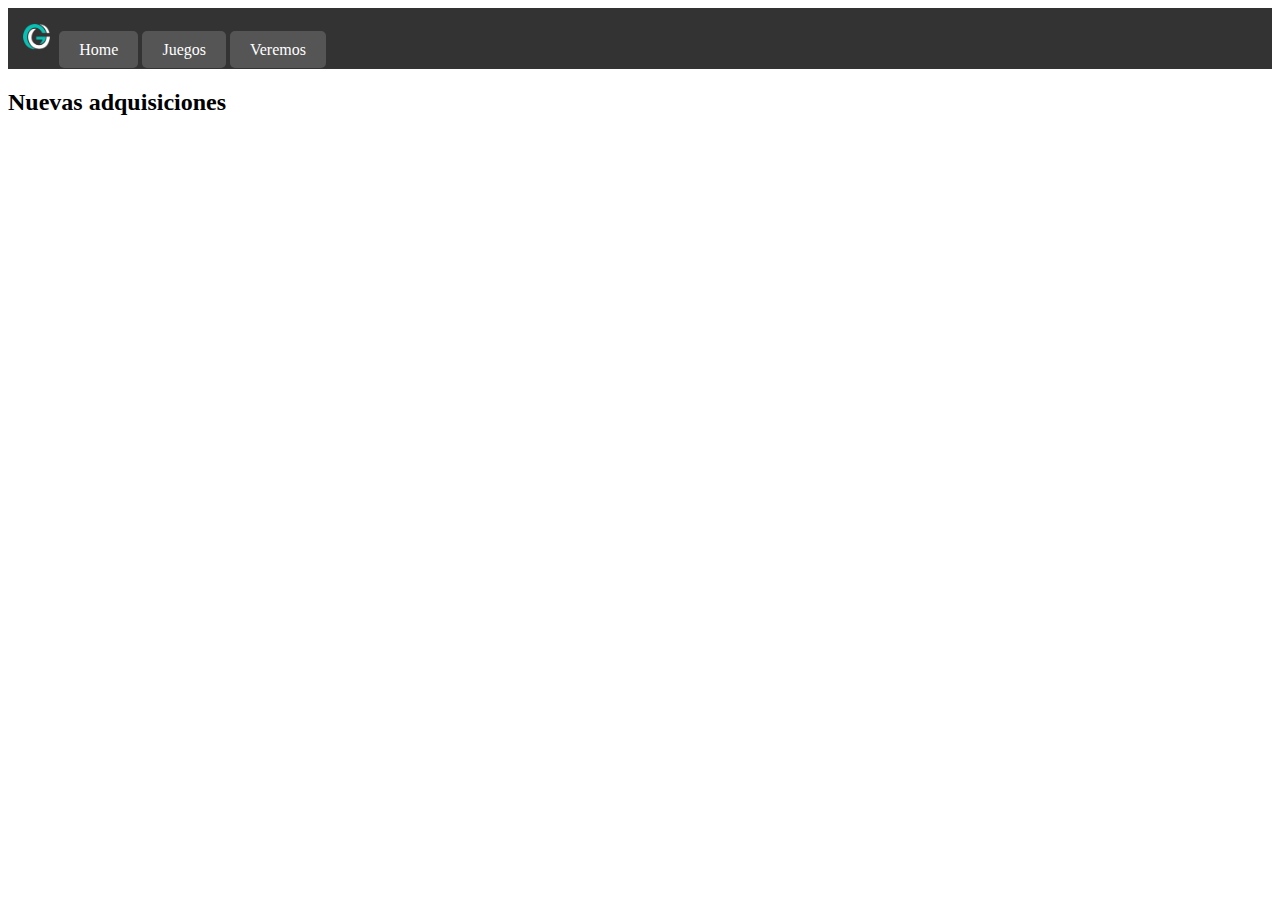
==== TP1/index.html @ 05f3814d "First Commit TP1" ====
<!DOCTYPE html>
<html lang="es">
    <head>
        <title>GC</title>
        <link rel="stylesheet" href="css/index.css">
    </head>

    <body>
        <header>
            <nav>
                <img src="files/GC.png" alt="GCLogo">

                <a href="index.html">Home</a>
                <a href="games.html">Juegos</a>
                <a href=".html">Veremos</a>
            </nav>
        </header>

        <main>
            <section>
                <h2>Nuevas adquisiciones</h2>
                <div>
                    <article>

                    </article>
                </div>
            </section>

        </main>

        <footer>


        </footer>
    </body>


</html>
---- TP1/css/index.css ----
body header nav {
    background-color: #333;
    padding: 10px;
    justify-content: space-around;
}

body header nav img{
    width: 3%;
}

body header nav a {
    text-decoration: none;
    color: white;
    background-color: #555;
    padding: 10px 20px;
    border-radius: 5px;
    transition: background-color 0.3s;
}
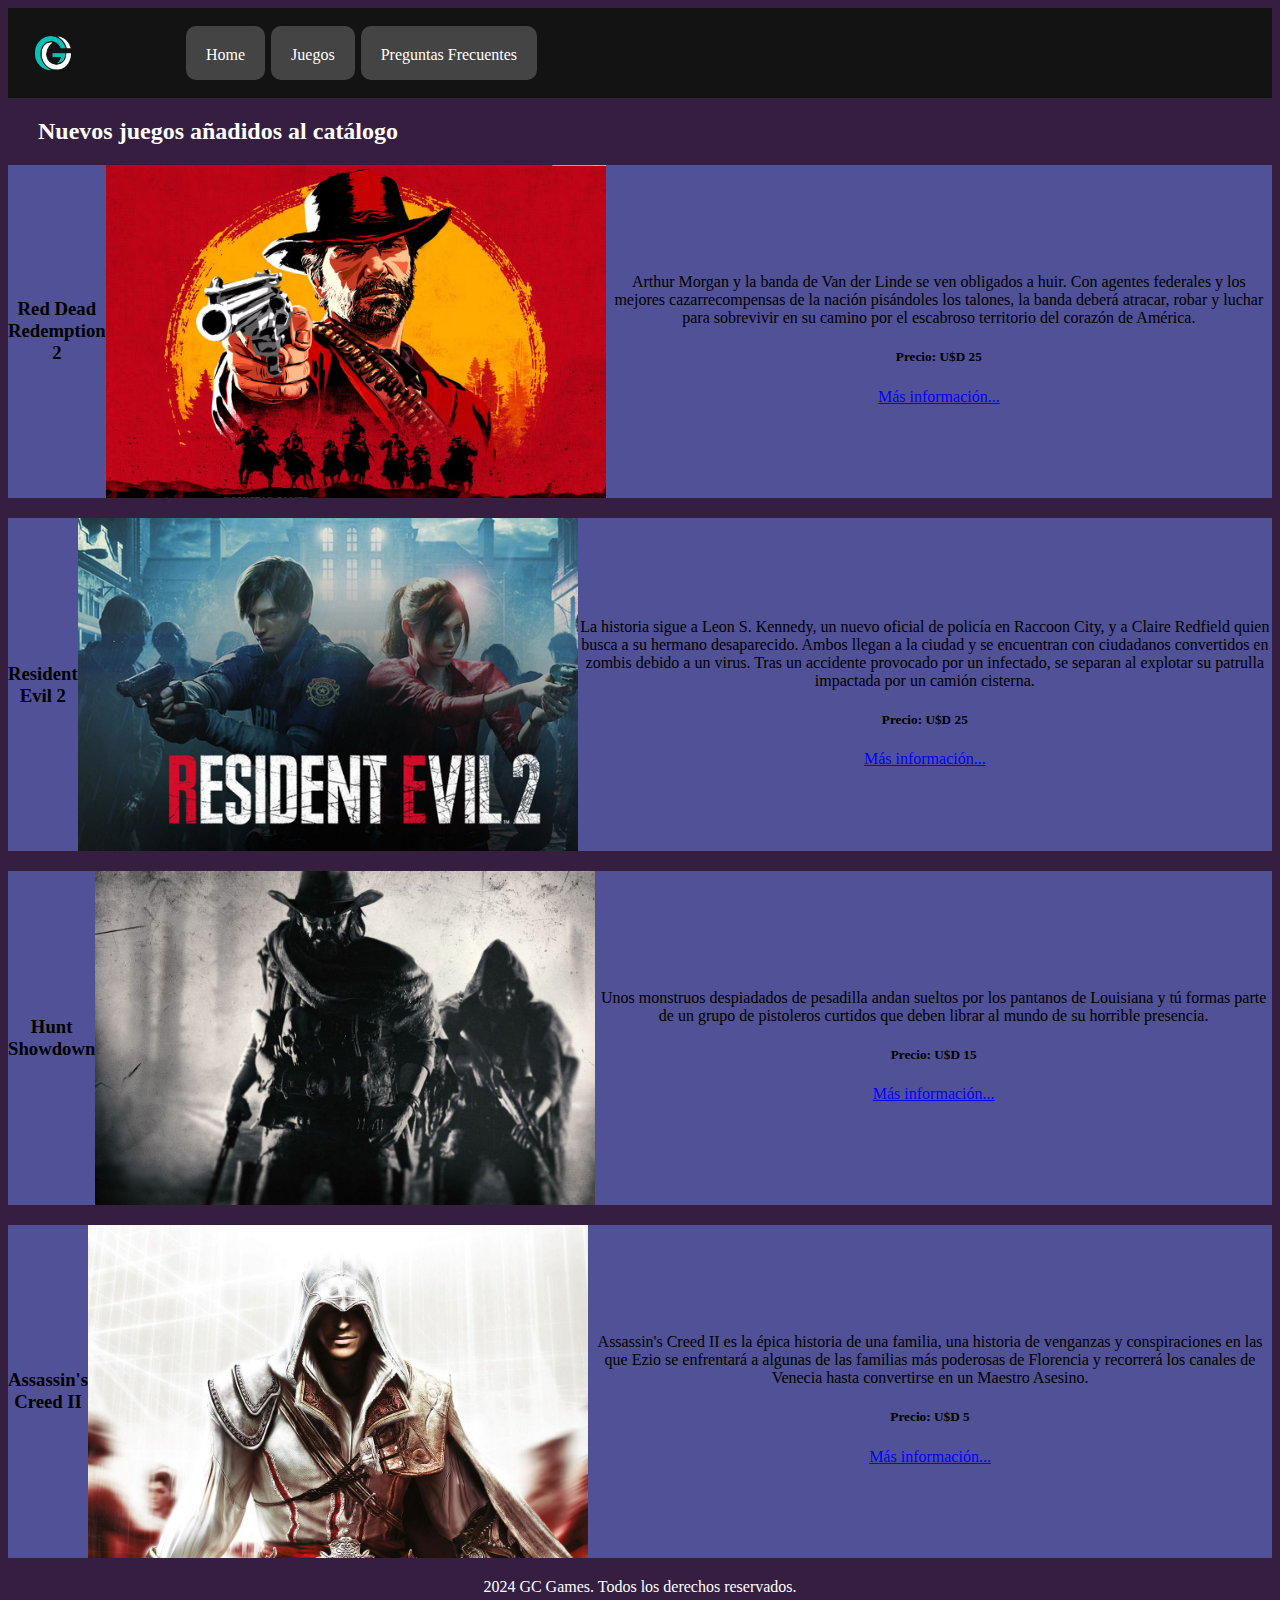
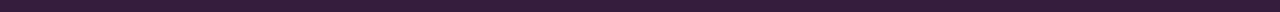
==== commit 20fbf2d2: "index.html completo" ====
--- a/TP1/index.html
+++ b/TP1/index.html
@@ -1,7 +1,7 @@
 <!DOCTYPE html>
 <html lang="es">
     <head>
-        <title>GC</title>
+        <title>GC Games</title>
         <link rel="stylesheet" href="css/index.css">
     </head>
 
@@ -12,25 +12,63 @@
 
                 <a href="index.html">Home</a>
                 <a href="games.html">Juegos</a>
-                <a href=".html">Veremos</a>
+                <a href="frequentquestions.html">Preguntas Frecuentes</a>
             </nav>
         </header>
 
         <main>
             <section>
-                <h2>Nuevas adquisiciones</h2>
-                <div>
-                    <article>
-
-                    </article>
-                </div>
+                <h2>Nuevos juegos añadidos al catálogo</h2>
+                <article>
+                    <h3>Red Dead Redemption 2</h3>
+                    <img src="files/rdr2.jpeg" alt="Red Dead Redemption 2">
+                        <div>
+                            <p>Arthur Morgan y la banda de Van der Linde se ven obligados a huir. 
+                             Con agentes federales y los mejores cazarrecompensas de la nación pisándoles los talones, la banda deberá atracar, robar y 
+                                luchar para sobrevivir en su camino por el escabroso territorio del corazón de América.</p>
+                            <h5>Precio: U$D 25</h5>
+                            <a href="RDR2.html">Más información...</a>
+                        </div>
+                </article>
+                <article>
+                    <h3>Resident Evil 2</h3>
+                    <img src="files/RE2.png" alt="Resident Evil 2">
+                        <div>
+                            <p>La historia sigue a Leon S. Kennedy, un nuevo oficial de policía en Raccoon City, y a Claire Redfield
+                                 quien busca a su hermano desaparecido. Ambos llegan a la ciudad y se encuentran con ciudadanos 
+                                 convertidos en zombis debido a un virus. Tras un accidente provocado por un infectado, se separan al 
+                                 explotar su patrulla impactada por un camión cisterna.</p>
+                            <h5>Precio: U$D 25</h5>
+                            <a href="RE2.html">Más información...</a>
+                        </div>
+                </article>
+                <article>
+                    <h3>Hunt Showdown</h3>
+                    <img src="files/hunt.jpg" alt="Hunt Showdown">
+                        <div>
+                            <p>Unos monstruos despiadados de pesadilla andan sueltos por los pantanos de Louisiana 
+                                y tú formas parte de un grupo de pistoleros curtidos que deben librar al mundo de su horrible presencia.</p>
+                            <h5>Precio: U$D 15</h5>
+                            <a href="hunt.html">Más información...</a>
+                        </div>
+                </article>
+                <article>
+                    <h3>Assassin's Creed II</h3>
+                    <img src="files/ac2.jpg" alt="Assassin's Creed 2">
+                        <div>
+                            <p>Assassin's Creed II es la épica historia de una familia, 
+                                una historia de venganzas y conspiraciones en las que Ezio se enfrentará a algunas de 
+                                las familias más poderosas de Florencia y recorrerá los canales de Venecia hasta convertirse en un Maestro Asesino.</p>
+                            <h5>Precio: U$D 5</h5>
+                            <a href="ACII.html">Más información...</a>
+                        </div>
+                </article>
             </section>
 
         </main>
 
         <footer>
-
-
+            <p>2024 GC Games. Todos los derechos reservados.</p>
         </footer>
     </body>
 
--- a/TP1/css/index.css
+++ b/TP1/css/index.css
@@ -1,18 +1,67 @@
+html{
+    background-color: rgb(54, 30, 65);
+}
+
 body header nav {
-    background-color: #333;
-    padding: 10px;
-    justify-content: space-around;
+    padding: 15px;
+    background-color: rgb(19, 19, 19);
+    box-sizing: border-box;
+    display:inline-flex;
+    width: 100%;
 }
 
 body header nav img{
-    width: 3%;
+    width: 50px;
+    height: 50px;
+    padding: 5px;
+    margin-right: 100px;
 }
 
 body header nav a {
     text-decoration: none;
     color: white;
-    background-color: #555;
-    padding: 10px 20px;
-    border-radius: 5px;
-    transition: background-color 0.3s;
-}+    background-color: rgb(68, 68, 68);
+    padding:20px 20px;
+    margin: 3px;
+    border-radius: 10px;
+    font-family: 'Franklin Gothic Medium';
+    padding-bottom: 0;
+    display:block;
+}
+
+article a{
+    color: blue;
+    padding-top: 150px;
+}
+
+body main section h2{
+    font-family: 'Segoe UI';
+    color: white;
+    padding-left: 30px;
+}
+
+section article img{
+    width: 45%;
+}
+
+section article {
+    display: flex;
+    align-items: center;
+    text-align: center;
+    margin-bottom: 20px;
+    background-color: rgb(81, 81, 151);
+    padding: 0px;
+    font-family: 'Lucida Sans';
+    box-sizing: border-box;
+}
+
+section article img{
+    width: 500px;
+    height: auto;
+}
+
+footer {
+    color: white;
+    text-align: center;
+}
+
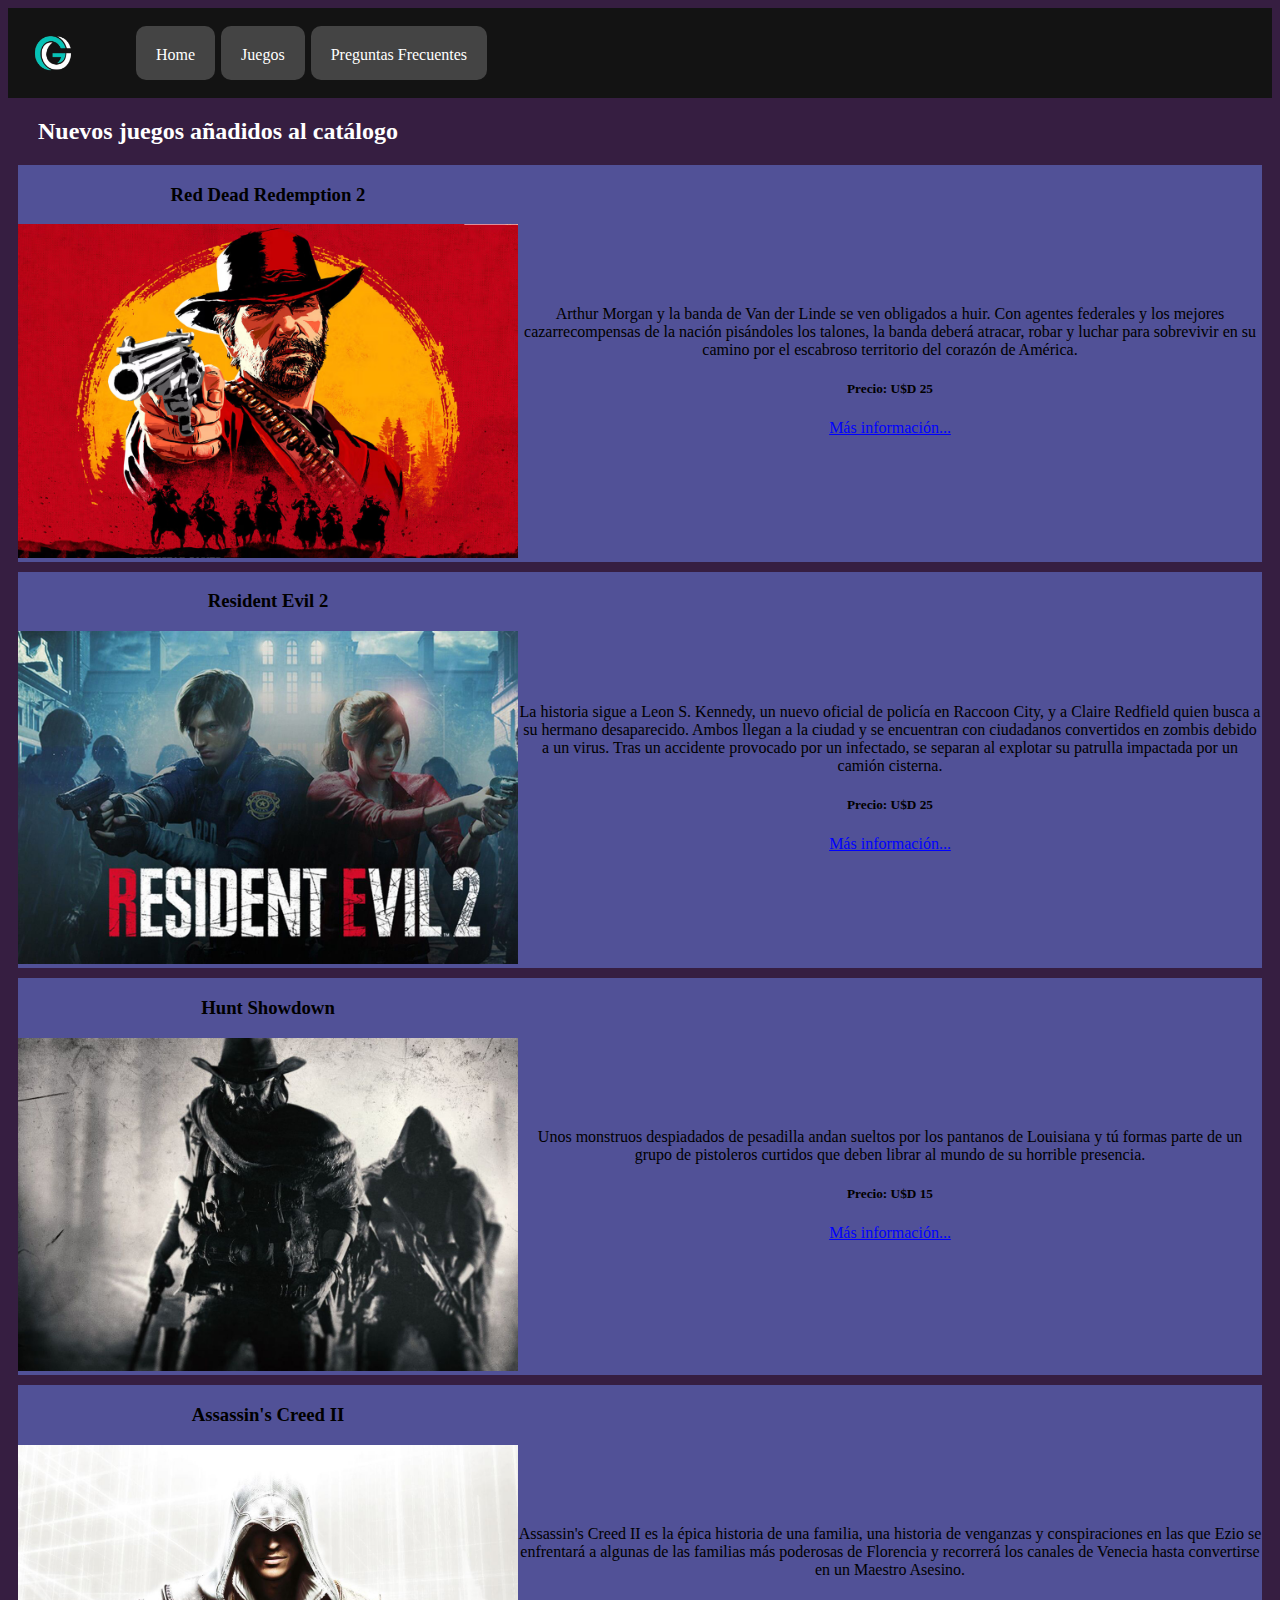
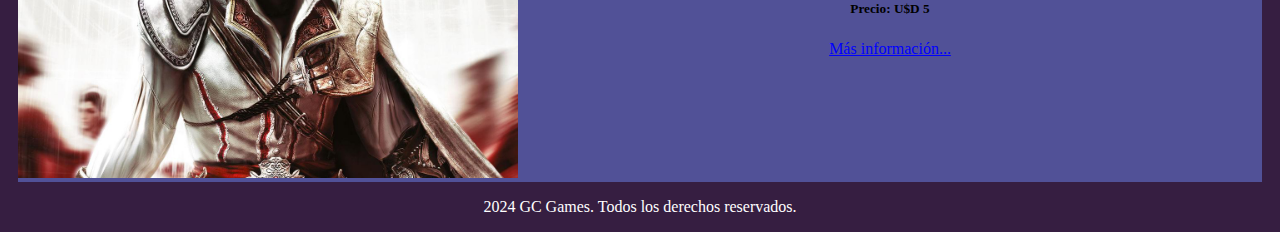
==== commit dec1dfa6: "Retoque index, inicia pag Juegos" ====
--- a/TP1/index.html
+++ b/TP1/index.html
@@ -20,48 +20,56 @@
             <section>
                 <h2>Nuevos juegos añadidos al catálogo</h2>
                 <article>
-                    <h3>Red Dead Redemption 2</h3>
-                    <img src="files/rdr2.jpeg" alt="Red Dead Redemption 2">
-                        <div>
-                            <p>Arthur Morgan y la banda de Van der Linde se ven obligados a huir. 
-                             Con agentes federales y los mejores cazarrecompensas de la nación pisándoles los talones, la banda deberá atracar, robar y 
-                                luchar para sobrevivir en su camino por el escabroso territorio del corazón de América.</p>
-                            <h5>Precio: U$D 25</h5>
-                            <a href="RDR2.html">Más información...</a>
-                        </div>
+                    <div>
+                        <h3>Red Dead Redemption 2</h3>
+                        <img src="files/rdr2.jpeg" alt="Red Dead Redemption 2">
+                    </div>
+                    <div>
+                        <p>Arthur Morgan y la banda de Van der Linde se ven obligados a huir. 
+                            Con agentes federales y los mejores cazarrecompensas de la nación pisándoles los talones, la banda deberá atracar, robar y 
+                            luchar para sobrevivir en su camino por el escabroso territorio del corazón de América.</p>
+                        <h5>Precio: U$D 25</h5>
+                        <a href="RDR2.html">Más información...</a>
+                    </div>
                 </article>
                 <article>
-                    <h3>Resident Evil 2</h3>
-                    <img src="files/RE2.png" alt="Resident Evil 2">
-                        <div>
-                            <p>La historia sigue a Leon S. Kennedy, un nuevo oficial de policía en Raccoon City, y a Claire Redfield
-                                 quien busca a su hermano desaparecido. Ambos llegan a la ciudad y se encuentran con ciudadanos 
-                                 convertidos en zombis debido a un virus. Tras un accidente provocado por un infectado, se separan al 
-                                 explotar su patrulla impactada por un camión cisterna.</p>
-                            <h5>Precio: U$D 25</h5>
-                            <a href="RE2.html">Más información...</a>
-                        </div>
+                    <div>
+                        <h3>Resident Evil 2</h3>
+                        <img src="files/RE2.png" alt="Resident Evil 2">
+                    </div>
+                    <div>
+                        <p>La historia sigue a Leon S. Kennedy, un nuevo oficial de policía en Raccoon City, y a Claire Redfield
+                                quien busca a su hermano desaparecido. Ambos llegan a la ciudad y se encuentran con ciudadanos 
+                                convertidos en zombis debido a un virus. Tras un accidente provocado por un infectado, se separan al 
+                                explotar su patrulla impactada por un camión cisterna.</p>
+                        <h5>Precio: U$D 25</h5>
+                        <a href="RE2.html">Más información...</a>
+                    </div>
                 </article>
                 <article>
-                    <h3>Hunt Showdown</h3>
-                    <img src="files/hunt.jpg" alt="Hunt Showdown">
-                        <div>
-                            <p>Unos monstruos despiadados de pesadilla andan sueltos por los pantanos de Louisiana 
-                                y tú formas parte de un grupo de pistoleros curtidos que deben librar al mundo de su horrible presencia.</p>
-                            <h5>Precio: U$D 15</h5>
-                            <a href="hunt.html">Más información...</a>
-                        </div>
+                    <div>
+                        <h3>Hunt Showdown</h3>
+                        <img src="files/hunt.jpg" alt="Hunt Showdown">
+                    </div>
+                    <div>
+                        <p>Unos monstruos despiadados de pesadilla andan sueltos por los pantanos de Louisiana 
+                            y tú formas parte de un grupo de pistoleros curtidos que deben librar al mundo de su horrible presencia.</p>
+                        <h5>Precio: U$D 15</h5>
+                        <a href="hunt.html">Más información...</a>
+                    </div>
                 </article>
                 <article>
-                    <h3>Assassin's Creed II</h3>
-                    <img src="files/ac2.jpg" alt="Assassin's Creed 2">
-                        <div>
-                            <p>Assassin's Creed II es la épica historia de una familia, 
-                                una historia de venganzas y conspiraciones en las que Ezio se enfrentará a algunas de 
-                                las familias más poderosas de Florencia y recorrerá los canales de Venecia hasta convertirse en un Maestro Asesino.</p>
-                            <h5>Precio: U$D 5</h5>
-                            <a href="ACII.html">Más información...</a>
-                        </div>
+                    <div>
+                        <h3>Assassin's Creed II</h3>
+                        <img src="files/ac2.jpg" alt="Assassin's Creed 2">
+                    </div>
+                    <div>
+                        <p>Assassin's Creed II es la épica historia de una familia, 
+                            una historia de venganzas y conspiraciones en las que Ezio se enfrentará a algunas de 
+                            las familias más poderosas de Florencia y recorrerá los canales de Venecia hasta convertirse en un Maestro Asesino.</p>
+                        <h5>Precio: U$D 5</h5>
+                        <a href="ACII.html">Más información...</a>
+                    </div>
                 </article>
             </section>
 
--- a/TP1/css/index.css
+++ b/TP1/css/index.css
@@ -14,7 +14,7 @@
     width: 50px;
     height: 50px;
     padding: 5px;
-    margin-right: 100px;
+    margin-right: 50px;
 }
 
 body header nav a {
@@ -31,7 +31,6 @@
 
 article a{
     color: blue;
-    padding-top: 150px;
 }
 
 body main section h2{
@@ -40,24 +39,18 @@
     padding-left: 30px;
 }
 
-section article img{
-    width: 45%;
-}
-
 section article {
-    display: flex;
+    display:flex;
     align-items: center;
     text-align: center;
-    margin-bottom: 20px;
+    margin-bottom: 10px;
     background-color: rgb(81, 81, 151);
-    padding: 0px;
     font-family: 'Lucida Sans';
-    box-sizing: border-box;
+    margin: 10px;
 }
 
 section article img{
     width: 500px;
-    height: auto;
 }
 
 footer {
@@ -65,3 +58,34 @@
     text-align: center;
 }
 
+#Games{
+    padding: 10px;
+}
+
+#Games .Games{
+    display: inline-block;
+    width: 40%;
+    background-color: rgb(103, 17, 153);
+    margin: 50px;
+    padding: 0px;
+    border-style:outset;
+    border-width: 13px;
+    border-color: blueviolet;
+    
+}
+
+.Games h1{
+    font-family: 'Courier New', Courier, monospace;
+    font-size: 30px;
+}
+
+#Games .Games img{
+    width: 100%;
+    
+}
+
+.DescripGP {
+    font-family: 'Lucida Sans', 'Lucida Sans Regular', 'Lucida Grande', 'Lucida Sans Unicode', Geneva, Verdana, sans-serif;
+    text-align: center;
+    color: rgb(255, 255, 255);
+}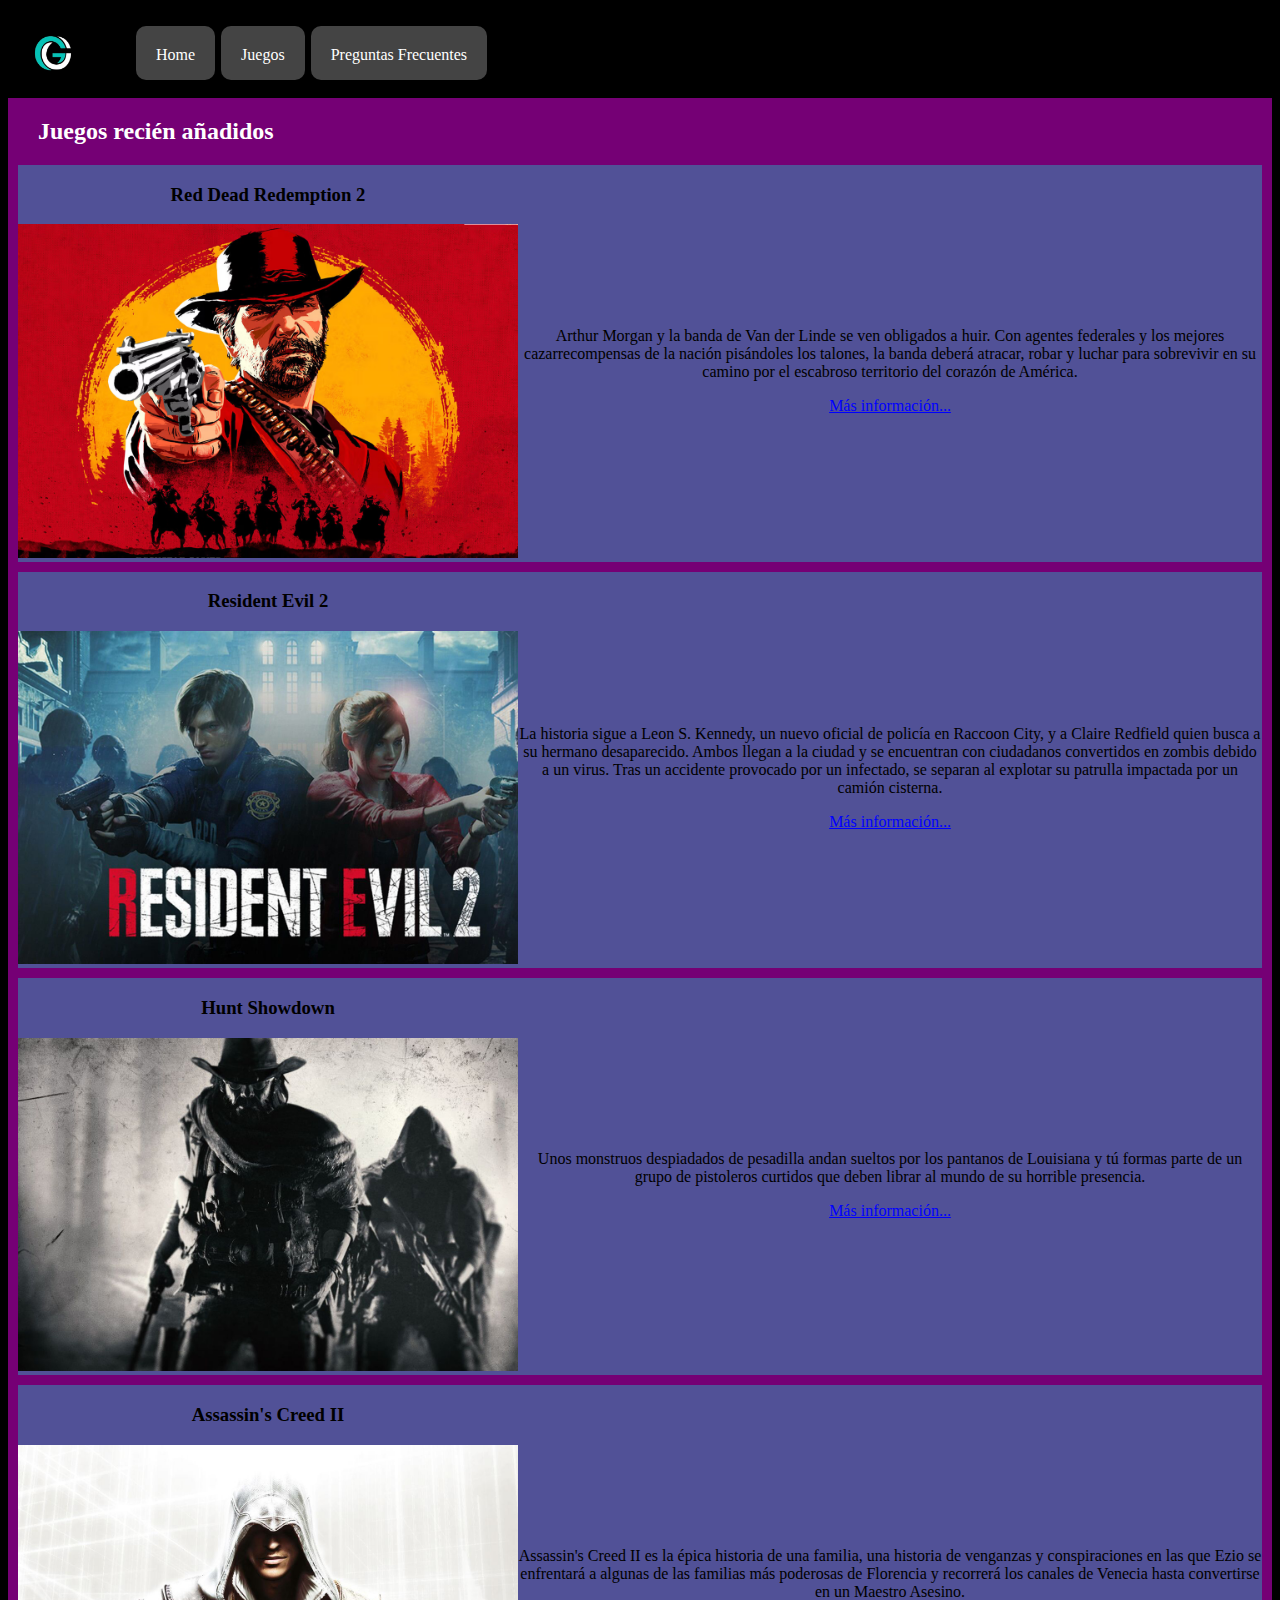
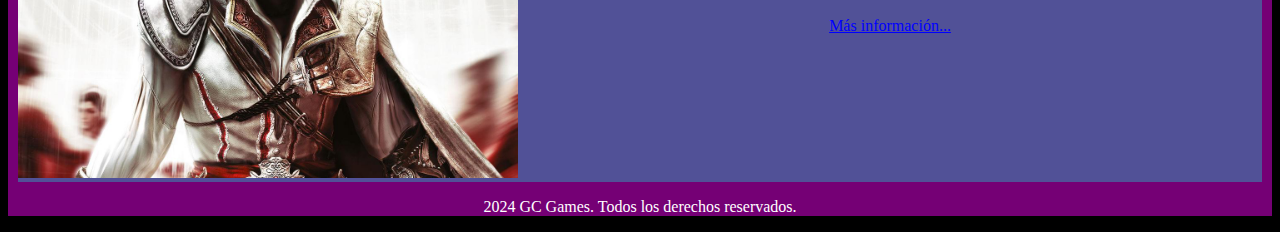
==== commit caa9963a: "Corrección de .html" ====
--- a/TP1/index.html
+++ b/TP1/index.html
@@ -18,7 +18,7 @@
 
         <main>
             <section>
-                <h2>Nuevos juegos añadidos al catálogo</h2>
+                <h2>Juegos recién añadidos</h2>
                 <article>
                     <div>
                         <h3>Red Dead Redemption 2</h3>
@@ -28,7 +28,6 @@
                         <p>Arthur Morgan y la banda de Van der Linde se ven obligados a huir. 
                             Con agentes federales y los mejores cazarrecompensas de la nación pisándoles los talones, la banda deberá atracar, robar y 
                             luchar para sobrevivir en su camino por el escabroso territorio del corazón de América.</p>
-                        <h5>Precio: U$D 25</h5>
                         <a href="RDR2.html">Más información...</a>
                     </div>
                 </article>
@@ -42,7 +41,6 @@
                                 quien busca a su hermano desaparecido. Ambos llegan a la ciudad y se encuentran con ciudadanos 
                                 convertidos en zombis debido a un virus. Tras un accidente provocado por un infectado, se separan al 
                                 explotar su patrulla impactada por un camión cisterna.</p>
-                        <h5>Precio: U$D 25</h5>
                         <a href="RE2.html">Más información...</a>
                     </div>
                 </article>
@@ -54,7 +52,6 @@
                     <div>
                         <p>Unos monstruos despiadados de pesadilla andan sueltos por los pantanos de Louisiana 
                             y tú formas parte de un grupo de pistoleros curtidos que deben librar al mundo de su horrible presencia.</p>
-                        <h5>Precio: U$D 15</h5>
                         <a href="hunt.html">Más información...</a>
                     </div>
                 </article>
@@ -67,7 +64,6 @@
                         <p>Assassin's Creed II es la épica historia de una familia, 
                             una historia de venganzas y conspiraciones en las que Ezio se enfrentará a algunas de 
                             las familias más poderosas de Florencia y recorrerá los canales de Venecia hasta convertirse en un Maestro Asesino.</p>
-                        <h5>Precio: U$D 5</h5>
                         <a href="ACII.html">Más información...</a>
                     </div>
                 </article>
--- a/TP1/css/index.css
+++ b/TP1/css/index.css
@@ -1,10 +1,12 @@
 html{
-    background-color: rgb(54, 30, 65);
+    background-color: rgb(0, 0, 0);
 }
-
+body{
+    background-color: rgb(117, 0, 117);
+}
 body header nav {
     padding: 15px;
-    background-color: rgb(19, 19, 19);
+    background-color: rgb(0, 0, 0);
     box-sizing: border-box;
     display:inline-flex;
     width: 100%;
@@ -83,9 +85,3 @@
     width: 100%;
     
 }
-
-.DescripGP {
-    font-family: 'Lucida Sans', 'Lucida Sans Regular', 'Lucida Grande', 'Lucida Sans Unicode', Geneva, Verdana, sans-serif;
-    text-align: center;
-    color: rgb(255, 255, 255);
-}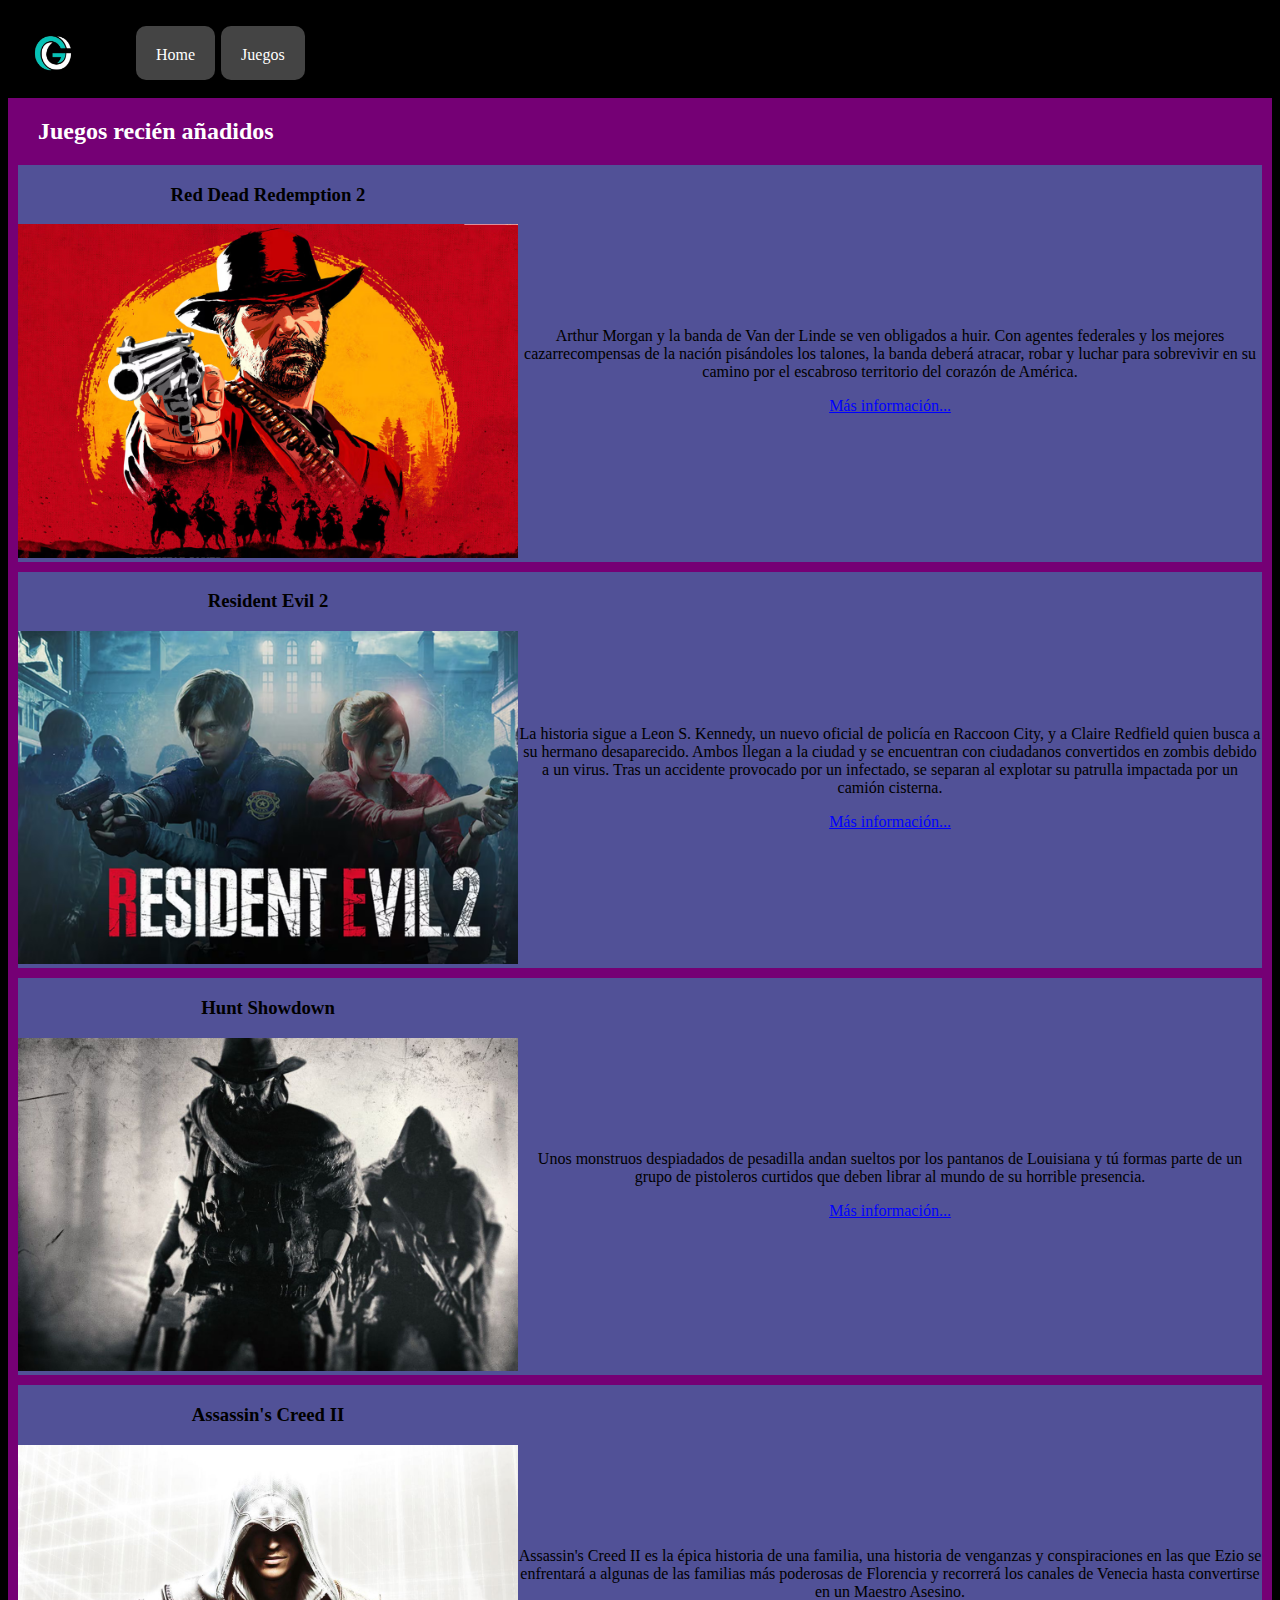
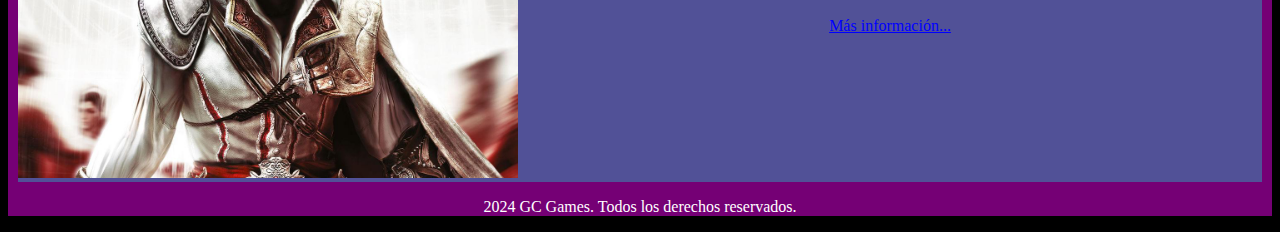
==== commit d7b7256f: "ajuste de estilos css en todas las pags" ====
--- a/TP1/index.html
+++ b/TP1/index.html
@@ -12,7 +12,7 @@
 
                 <a href="index.html">Home</a>
                 <a href="games.html">Juegos</a>
-                <a href="frequentquestions.html">Preguntas Frecuentes</a>
+                <!-- <a href="frequentquestions.html">Preguntas Frecuentes</a> -->
             </nav>
         </header>
 
@@ -22,7 +22,7 @@
                 <article>
                     <div>
                         <h3>Red Dead Redemption 2</h3>
-                        <img src="files/rdr2.jpeg" alt="Red Dead Redemption 2">
+                        <img src="files/rdr2/rdr2.jpeg" alt="Red Dead Redemption 2">
                     </div>
                     <div>
                         <p>Arthur Morgan y la banda de Van der Linde se ven obligados a huir. 
@@ -34,7 +34,7 @@
                 <article>
                     <div>
                         <h3>Resident Evil 2</h3>
-                        <img src="files/RE2.png" alt="Resident Evil 2">
+                        <img src="files/re2/CE4TW2XFS5FYREMVEXHKNF2OQI.avif" alt="Resident Evil 2">
                     </div>
                     <div>
                         <p>La historia sigue a Leon S. Kennedy, un nuevo oficial de policía en Raccoon City, y a Claire Redfield
@@ -47,7 +47,7 @@
                 <article>
                     <div>
                         <h3>Hunt Showdown</h3>
-                        <img src="files/hunt.jpg" alt="Hunt Showdown">
+                        <img src="files/hunt/hunt.jpg" alt="Hunt Showdown">
                     </div>
                     <div>
                         <p>Unos monstruos despiadados de pesadilla andan sueltos por los pantanos de Louisiana 
@@ -58,7 +58,7 @@
                 <article>
                     <div>
                         <h3>Assassin's Creed II</h3>
-                        <img src="files/ac2.jpg" alt="Assassin's Creed 2">
+                        <img src="files/ac2/ac2.jpg" alt="Assassin's Creed 2">
                     </div>
                     <div>
                         <p>Assassin's Creed II es la épica historia de una familia, 
--- a/TP1/css/index.css
+++ b/TP1/css/index.css
@@ -60,16 +60,12 @@
     text-align: center;
 }
 
-#Games{
-    padding: 10px;
-}
-
 #Games .Games{
     display: inline-block;
     width: 40%;
     background-color: rgb(103, 17, 153);
-    margin: 50px;
-    padding: 0px;
+    margin: 40px;
+    padding: 2px;
     border-style:outset;
     border-width: 13px;
     border-color: blueviolet;
@@ -85,3 +81,14 @@
     width: 100%;
     
 }
+
+#Games .Games a{
+    margin: 45%;
+    border: solid;
+    border-color: black ;
+    background-color: black;
+    font-family: Helvetica;
+    color: blueviolet;
+    text-decoration: none;
+    border-radius: 5px;
+}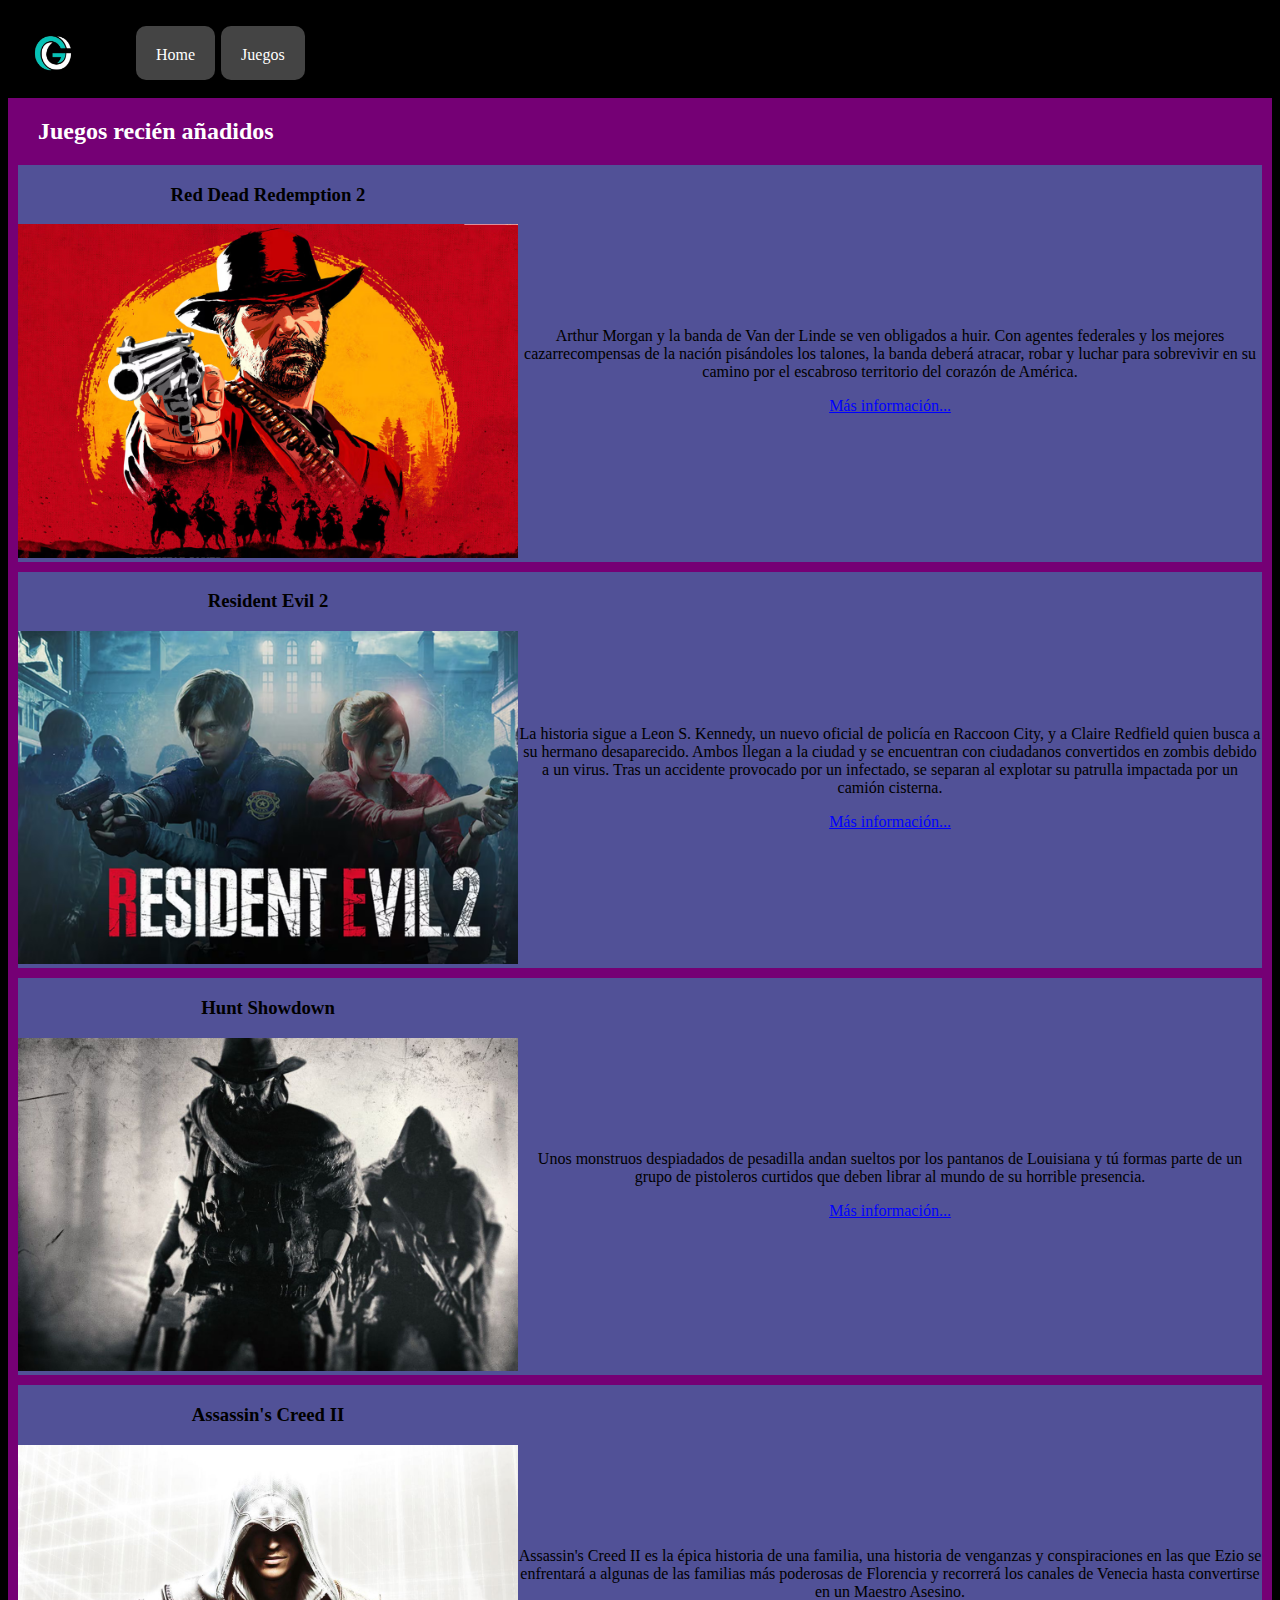
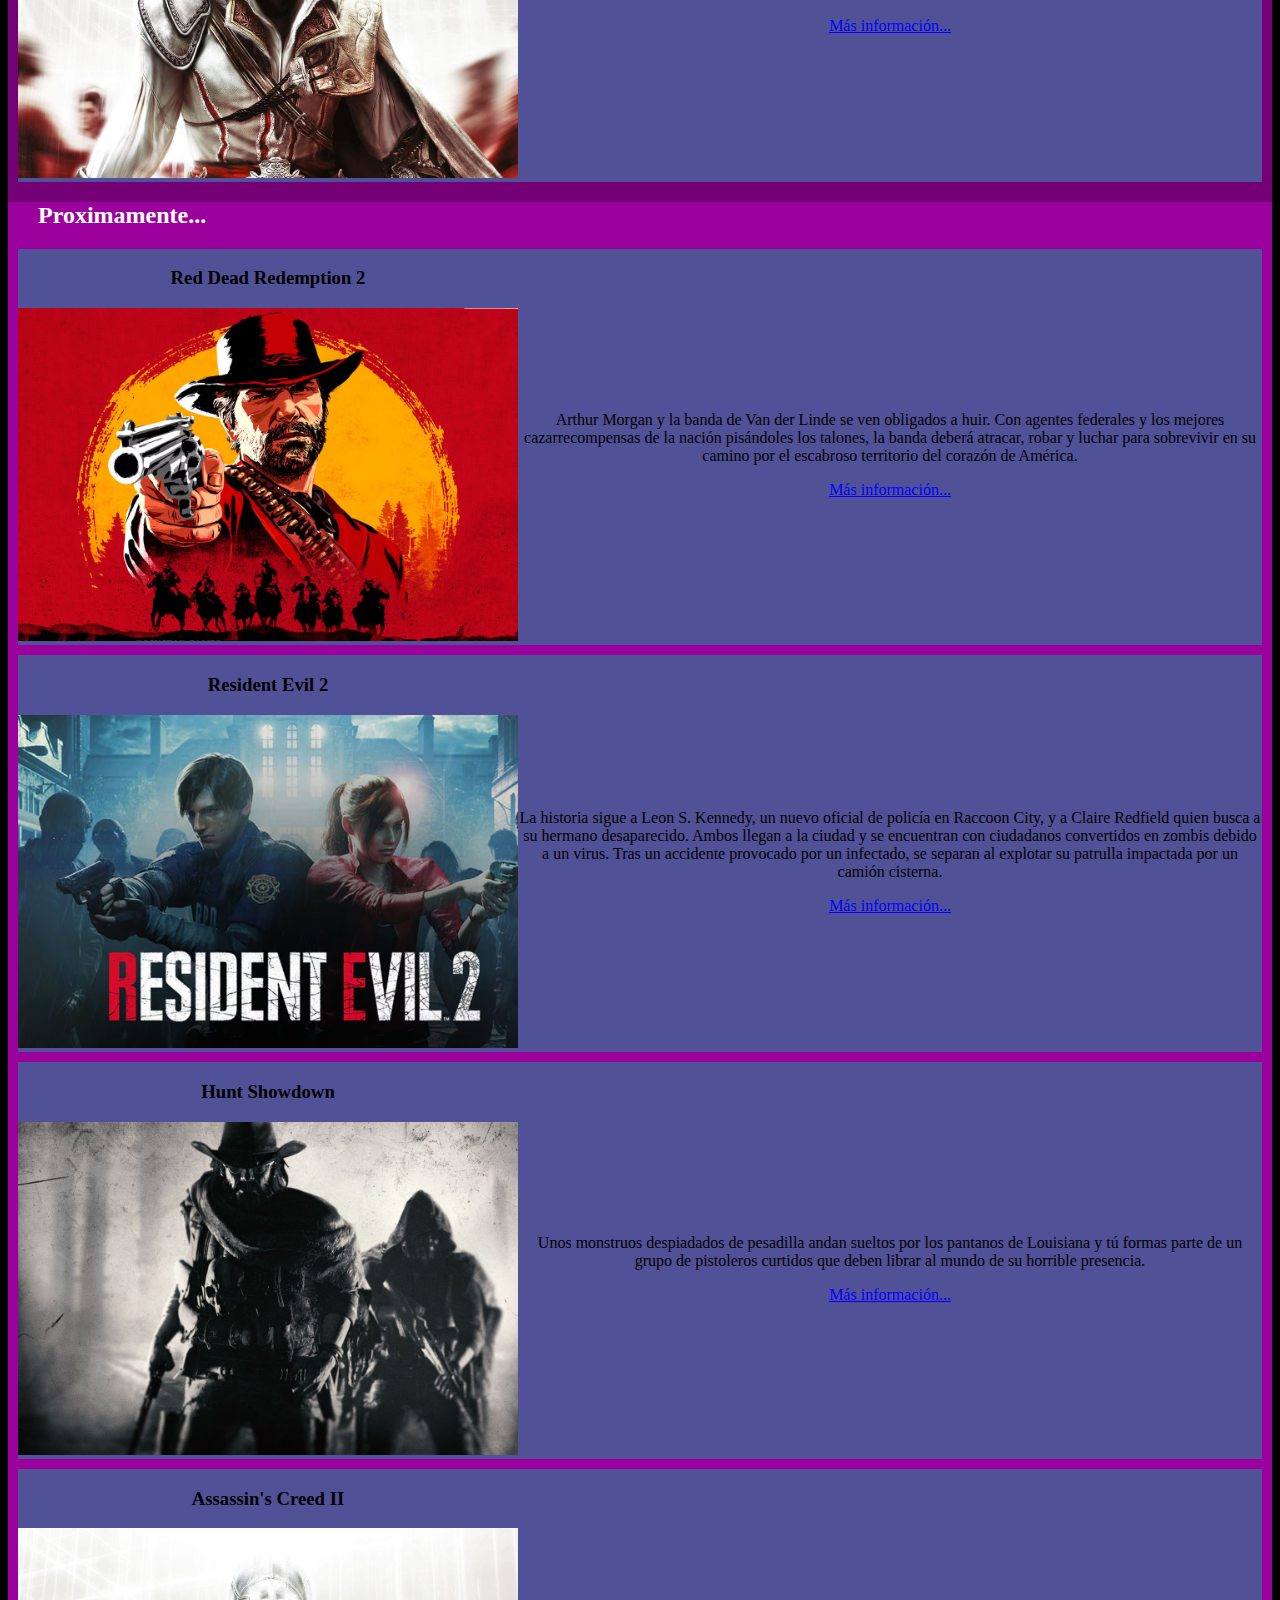
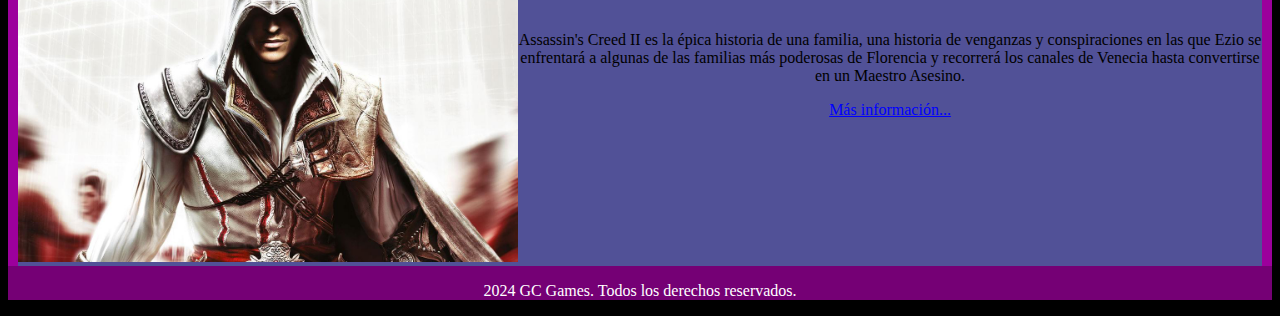
==== commit 07b2ed2d: "ajuste de colores" ====
--- a/TP1/index.html
+++ b/TP1/index.html
@@ -68,7 +68,57 @@
                     </div>
                 </article>
             </section>
-
+            <section class="Prox">
+                <h2>Proximamente...</h2>
+                <article>
+                    <div>
+                        <h3>Red Dead Redemption 2</h3>
+                        <img src="files/rdr2/rdr2.jpeg" alt="Red Dead Redemption 2">
+                    </div>
+                    <div>
+                        <p>Arthur Morgan y la banda de Van der Linde se ven obligados a huir. 
+                            Con agentes federales y los mejores cazarrecompensas de la nación pisándoles los talones, la banda deberá atracar, robar y 
+                            luchar para sobrevivir en su camino por el escabroso territorio del corazón de América.</p>
+                        <a href="RDR2.html">Más información...</a>
+                    </div>
+                </article>
+                <article>
+                    <div>
+                        <h3>Resident Evil 2</h3>
+                        <img src="files/re2/CE4TW2XFS5FYREMVEXHKNF2OQI.avif" alt="Resident Evil 2">
+                    </div>
+                    <div>
+                        <p>La historia sigue a Leon S. Kennedy, un nuevo oficial de policía en Raccoon City, y a Claire Redfield
+                                quien busca a su hermano desaparecido. Ambos llegan a la ciudad y se encuentran con ciudadanos 
+                                convertidos en zombis debido a un virus. Tras un accidente provocado por un infectado, se separan al 
+                                explotar su patrulla impactada por un camión cisterna.</p>
+                        <a href="RE2.html">Más información...</a>
+                    </div>
+                </article>
+                <article>
+                    <div>
+                        <h3>Hunt Showdown</h3>
+                        <img src="files/hunt/hunt.jpg" alt="Hunt Showdown">
+                    </div>
+                    <div>
+                        <p>Unos monstruos despiadados de pesadilla andan sueltos por los pantanos de Louisiana 
+                            y tú formas parte de un grupo de pistoleros curtidos que deben librar al mundo de su horrible presencia.</p>
+                        <a href="hunt.html">Más información...</a>
+                    </div>
+                </article>
+                <article>
+                    <div>
+                        <h3>Assassin's Creed II</h3>
+                        <img src="files/ac2/ac2.jpg" alt="Assassin's Creed 2">
+                    </div>
+                    <div>
+                        <p>Assassin's Creed II es la épica historia de una familia, 
+                            una historia de venganzas y conspiraciones en las que Ezio se enfrentará a algunas de 
+                            las familias más poderosas de Florencia y recorrerá los canales de Venecia hasta convertirse en un Maestro Asesino.</p>
+                        <a href="ACII.html">Más información...</a>
+                    </div>
+                </article>
+            </section>
         </main>
 
         <footer>
--- a/TP1/css/index.css
+++ b/TP1/css/index.css
@@ -91,4 +91,8 @@
     color: blueviolet;
     text-decoration: none;
     border-radius: 5px;
+}
+
+.Prox {
+    background-color: rgba(187, 0, 187, 0.562);
 }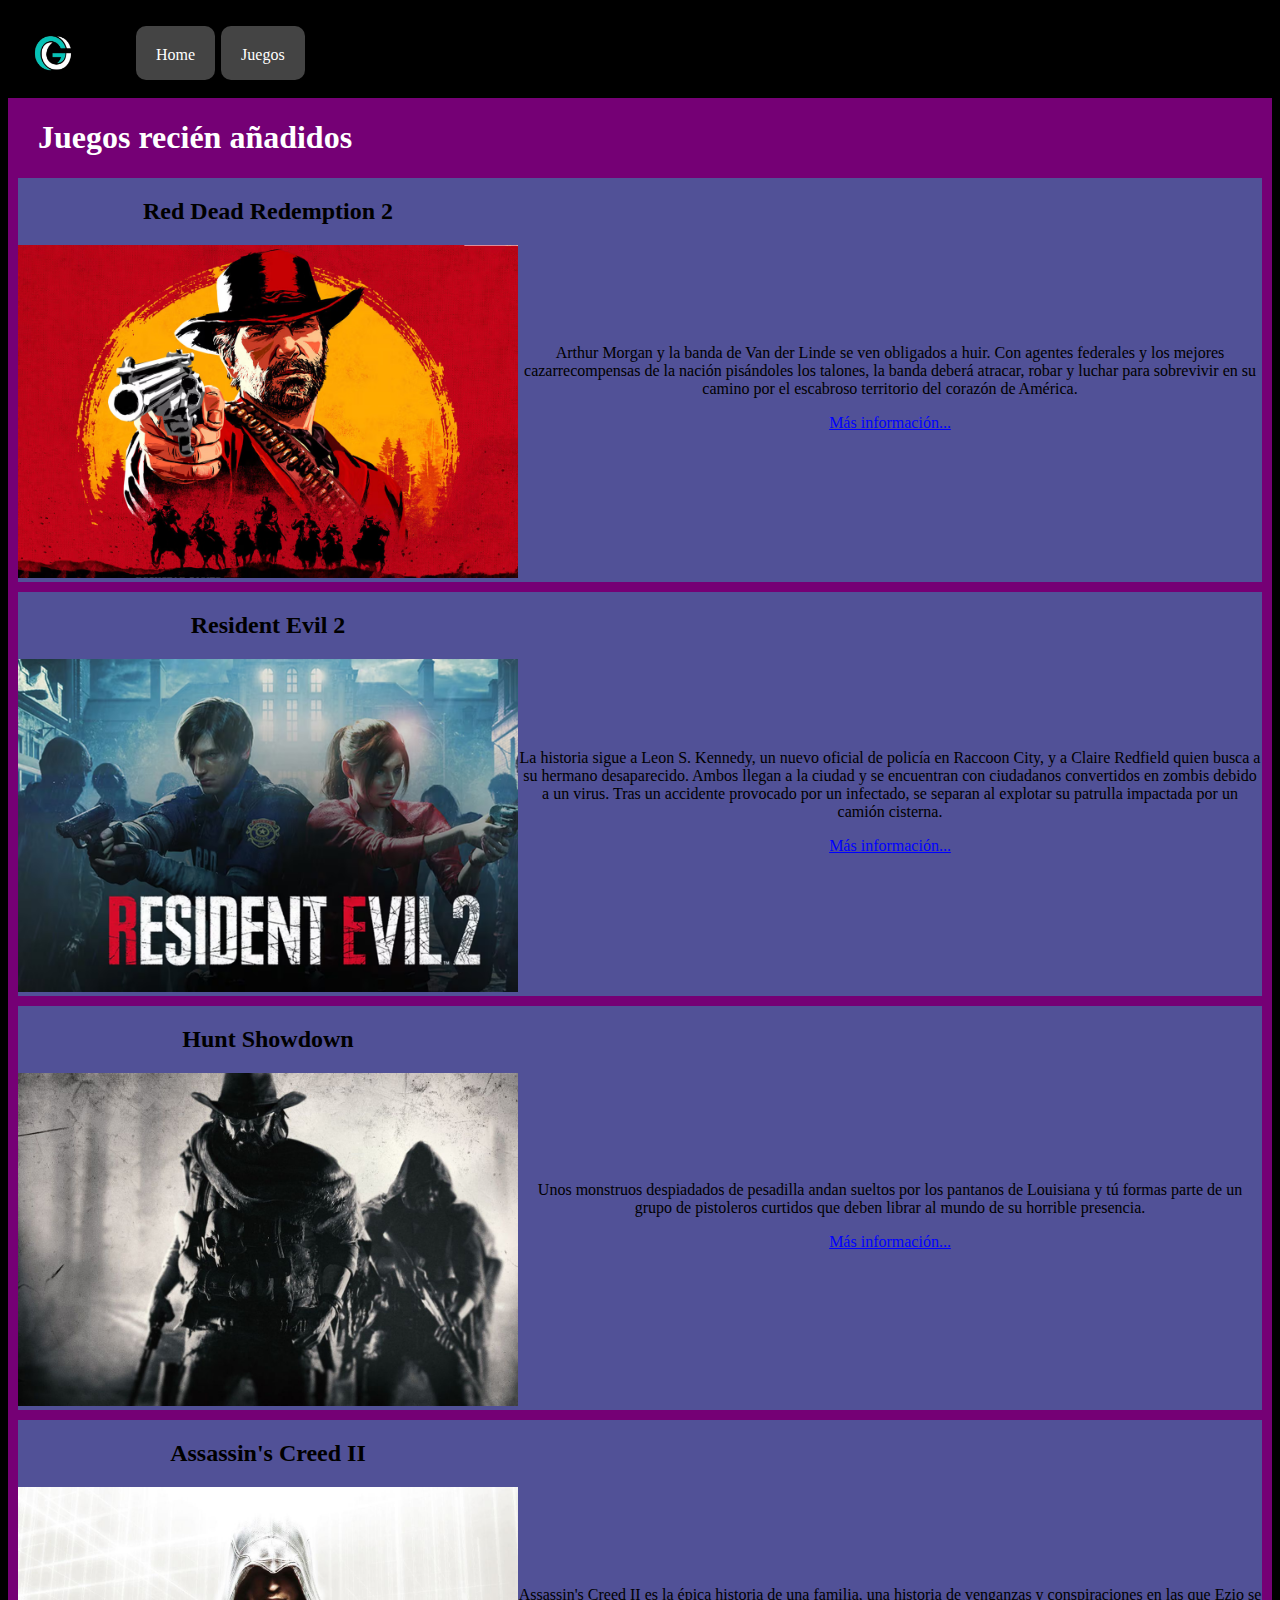
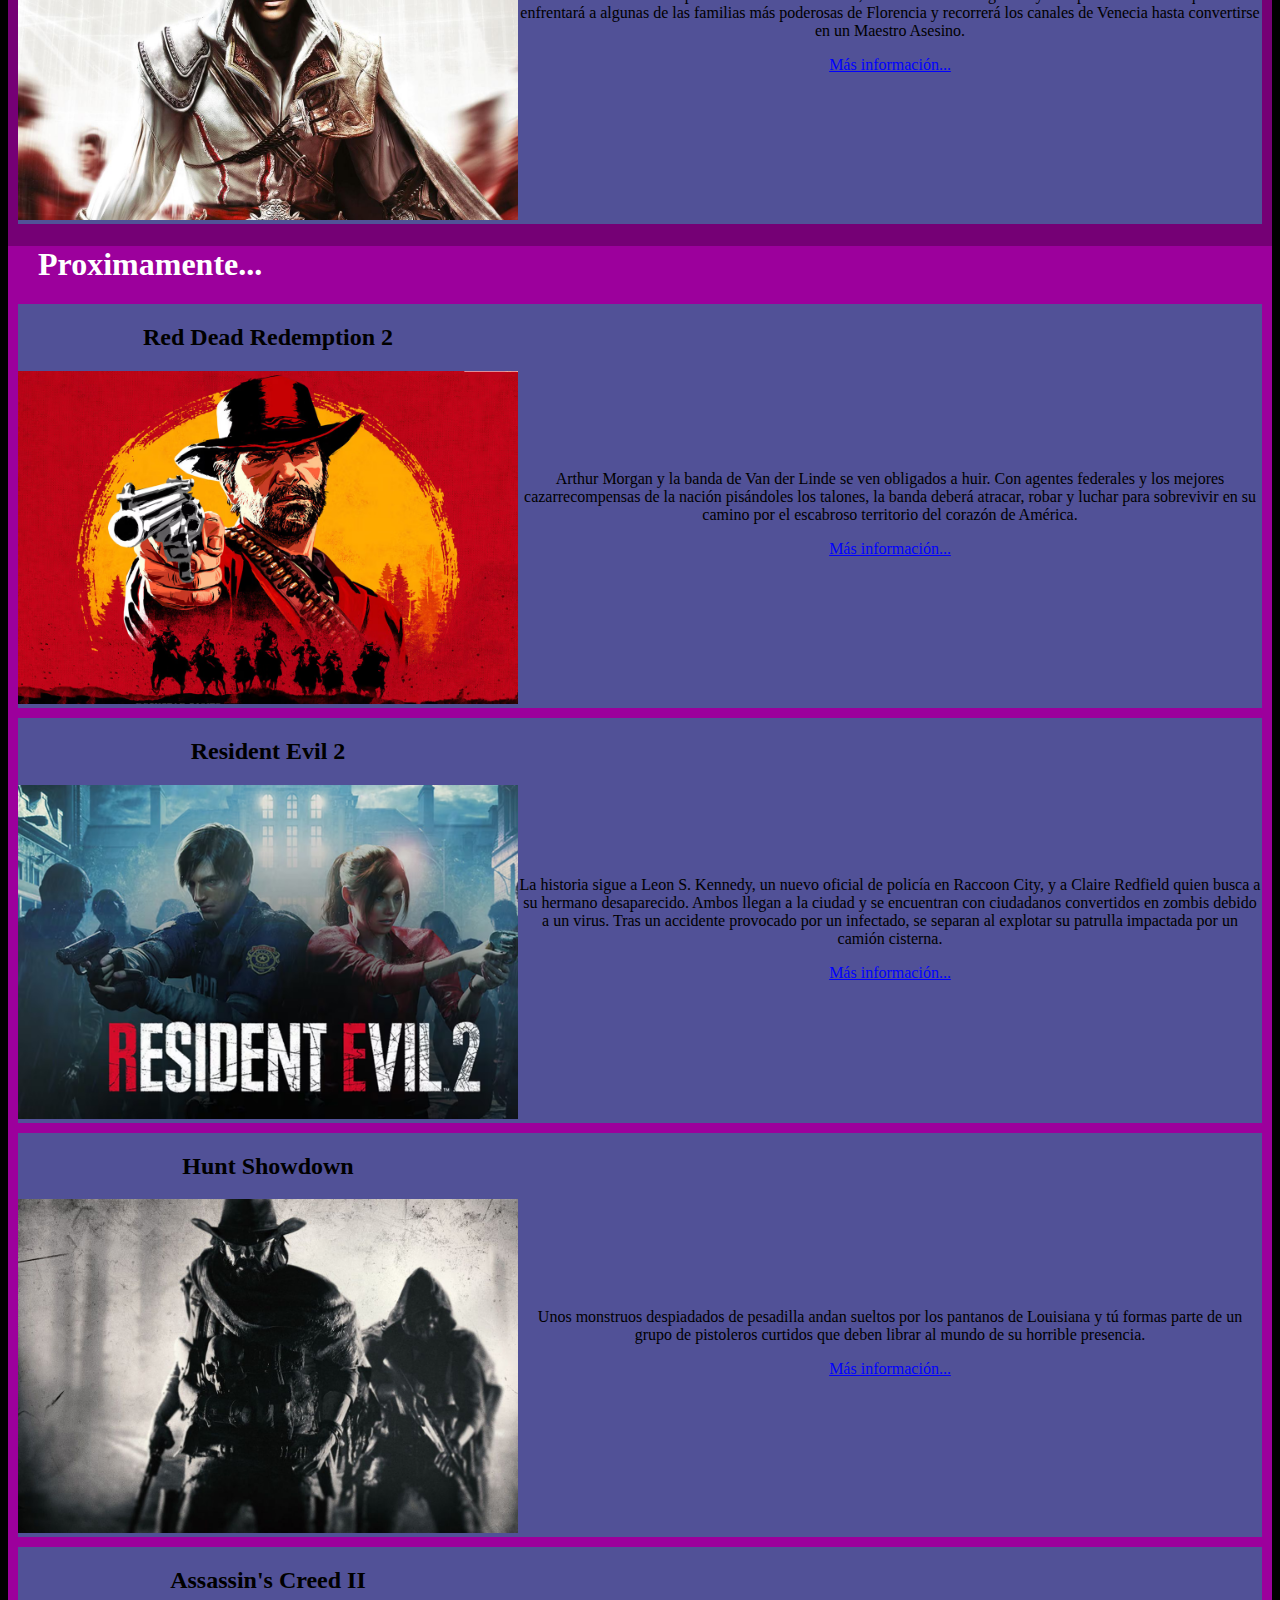
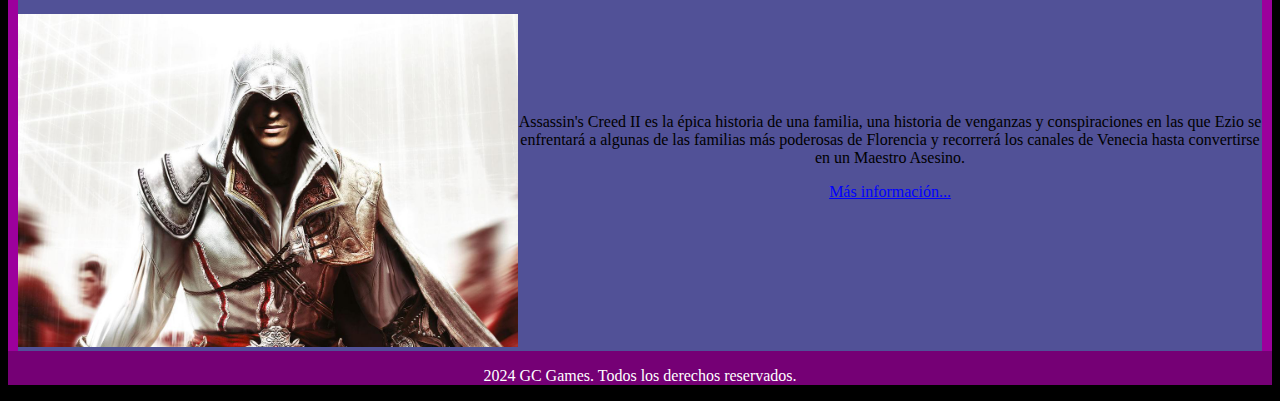
==== commit 50b8cb86: "reload" ====
--- a/TP1/index.html
+++ b/TP1/index.html
@@ -18,10 +18,10 @@
 
         <main>
             <section>
-                <h2>Juegos recién añadidos</h2>
+                <h1>Juegos recién añadidos</h1>
                 <article>
                     <div>
-                        <h3>Red Dead Redemption 2</h3>
+                        <h2>Red Dead Redemption 2</h2>
                         <img src="files/rdr2/rdr2.jpeg" alt="Red Dead Redemption 2">
                     </div>
                     <div>
@@ -33,7 +33,7 @@
                 </article>
                 <article>
                     <div>
-                        <h3>Resident Evil 2</h3>
+                        <h2>Resident Evil 2</h2>
                         <img src="files/re2/CE4TW2XFS5FYREMVEXHKNF2OQI.avif" alt="Resident Evil 2">
                     </div>
                     <div>
@@ -46,7 +46,7 @@
                 </article>
                 <article>
                     <div>
-                        <h3>Hunt Showdown</h3>
+                        <h2>Hunt Showdown</h2>
                         <img src="files/hunt/hunt.jpg" alt="Hunt Showdown">
                     </div>
                     <div>
@@ -57,7 +57,7 @@
                 </article>
                 <article>
                     <div>
-                        <h3>Assassin's Creed II</h3>
+                        <h2>Assassin's Creed II</h2>
                         <img src="files/ac2/ac2.jpg" alt="Assassin's Creed 2">
                     </div>
                     <div>
@@ -69,10 +69,10 @@
                 </article>
             </section>
             <section class="Prox">
-                <h2>Proximamente...</h2>
+                <h1>Proximamente...</h1>
                 <article>
                     <div>
-                        <h3>Red Dead Redemption 2</h3>
+                        <h2>Red Dead Redemption 2</h2>
                         <img src="files/rdr2/rdr2.jpeg" alt="Red Dead Redemption 2">
                     </div>
                     <div>
@@ -84,7 +84,7 @@
                 </article>
                 <article>
                     <div>
-                        <h3>Resident Evil 2</h3>
+                        <h2>Resident Evil 2</h2>
                         <img src="files/re2/CE4TW2XFS5FYREMVEXHKNF2OQI.avif" alt="Resident Evil 2">
                     </div>
                     <div>
@@ -97,7 +97,7 @@
                 </article>
                 <article>
                     <div>
-                        <h3>Hunt Showdown</h3>
+                        <h2>Hunt Showdown</h2>
                         <img src="files/hunt/hunt.jpg" alt="Hunt Showdown">
                     </div>
                     <div>
@@ -108,7 +108,7 @@
                 </article>
                 <article>
                     <div>
-                        <h3>Assassin's Creed II</h3>
+                        <h2>Assassin's Creed II</h2>
                         <img src="files/ac2/ac2.jpg" alt="Assassin's Creed 2">
                     </div>
                     <div>
--- a/TP1/css/index.css
+++ b/TP1/css/index.css
@@ -35,7 +35,7 @@
     color: blue;
 }
 
-body main section h2{
+body main section h1{
     font-family: 'Segoe UI';
     color: white;
     padding-left: 30px;
@@ -60,16 +60,18 @@
     text-align: center;
 }
 
-#Games .Games{
+#GamesView .Games{
     display: inline-block;
     width: 40%;
     background-color: rgb(103, 17, 153);
-    margin: 40px;
     padding: 2px;
     border-style:outset;
     border-width: 13px;
     border-color: blueviolet;
-    
+}
+
+#GamesView {
+    text-align: center;
 }
 
 .Games h1{
@@ -77,12 +79,12 @@
     font-size: 30px;
 }
 
-#Games .Games img{
+#GamesView .Games img{
     width: 100%;
-    
+    align-items: center;
 }
 
-#Games .Games a{
+#GamesView .Games a{
     margin: 45%;
     border: solid;
     border-color: black ;
